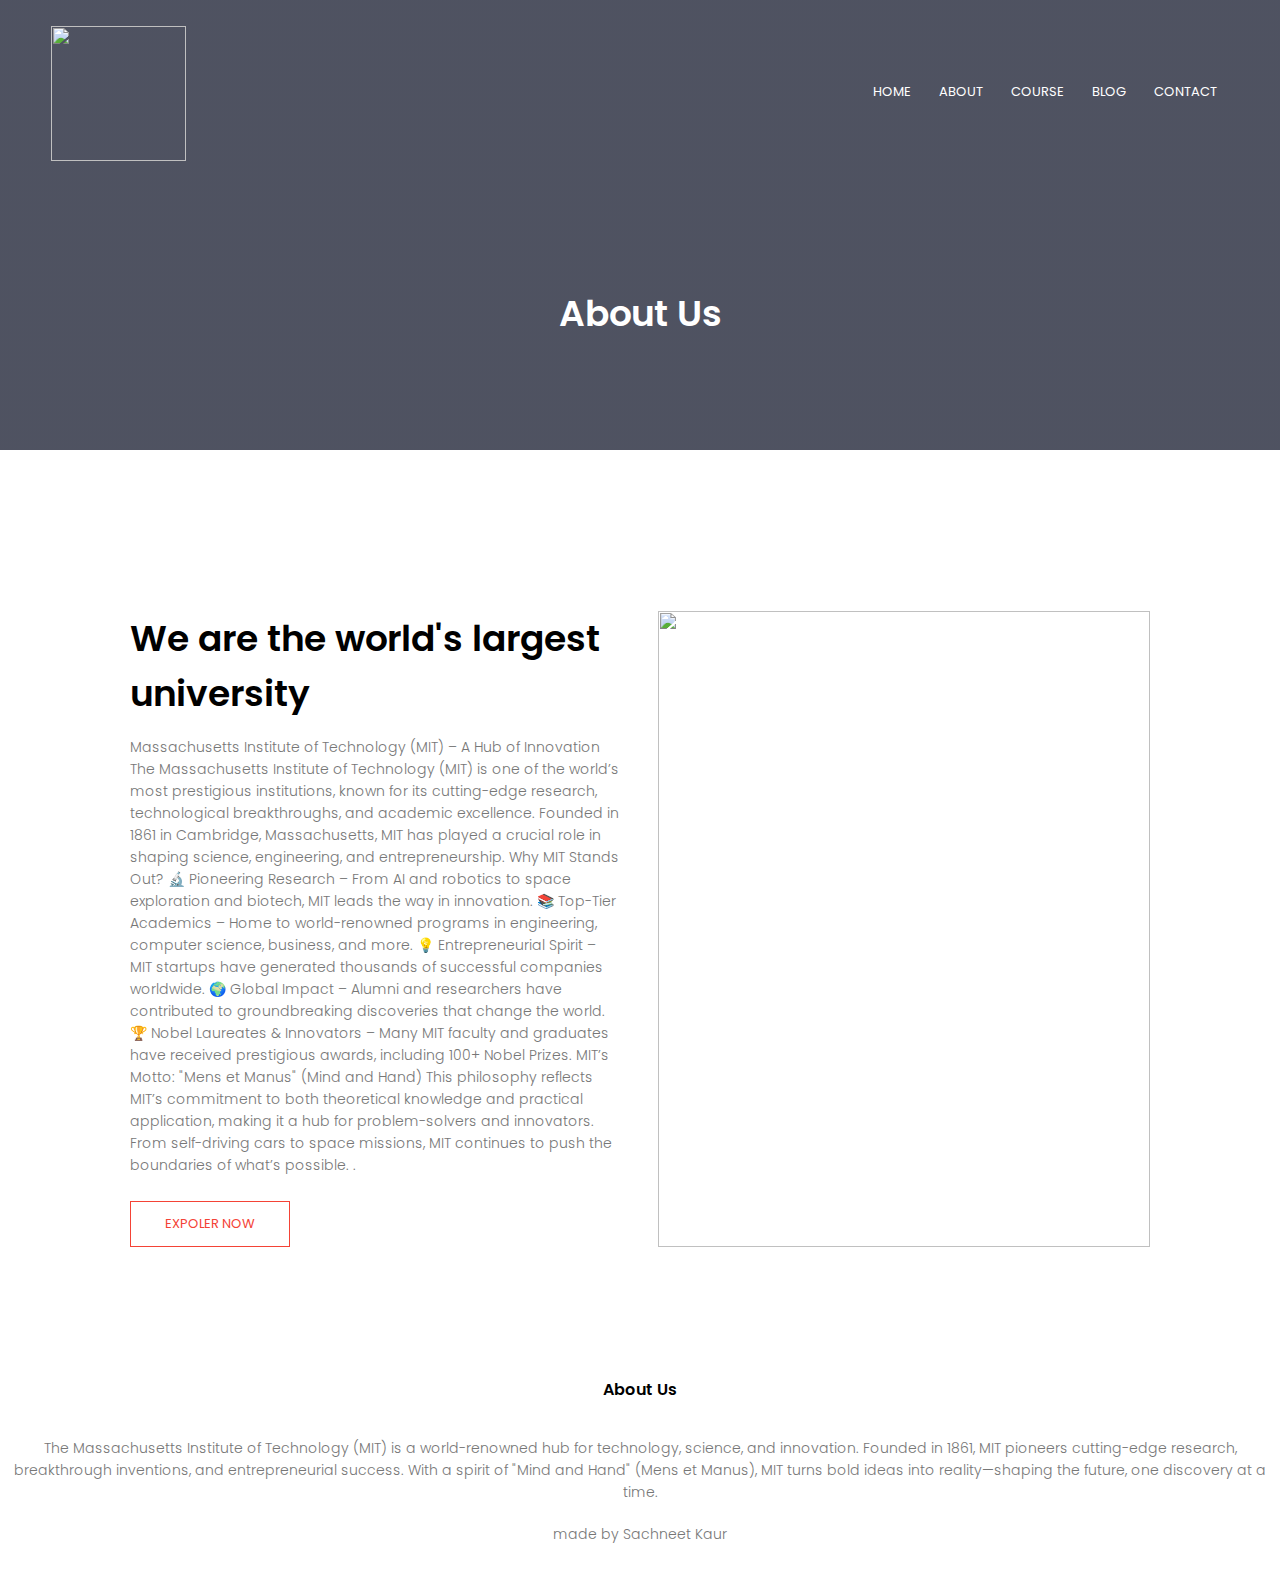
==== about.html @ 7f83778a "Add files via upload" ====
<html>
<head>
<meta name="viewport" content="width=device-width, initial-scale=1.0">
<title>University Website Design - Easy Tutorials</title>
<link rel="stylesheet" href="style.css">
<link href="https://fonts.googleapis.com/css?family=Poppins:100,200,300,400,600,700&display=swap" rel="stylesheet">
<link rel="stylesheet" href="https://stackpath.bootstrapcdn.com/font-awesome/4.7.0/css/font-awesome.min.css"> 
</head>
<body>
    <section class="sub-header">
        <nav>
            <a href="index.html"><img src="C:/Users/diljo/OneDrive/Desktop/EdufordCode/images/logo.png"></a>
            <div class="nav-links" id="navLinks">  
                <i class="fa fa-close" onclick="hideMenu()"></i>
                <ul>
                    <li><a href="index.html">HOME</a></li>
                    <li><a href="about.html">ABOUT</a></li>
                    <li><a href="course.html">COURSE</a></li>
                    <li><a href="blog.html">BLOG</a></li>
                    <li><a href="contact.html">CONTACT</a></li>
                </ul>
            </div>
            <i class="fa fa-bars" onclick="showMenu()"></i>
        </nav>   
            <h1>About Us</h1>
    </section>
    
    
<!------- about us content -------->
    
<section class="about-us">
    <div class="row">
        <div class="about-col">
            <h1>We are the world's largest university</h1>     
            <p>Massachusetts Institute of Technology (MIT) – A Hub of Innovation
                The Massachusetts Institute of Technology (MIT) is one of the world’s most prestigious institutions, known for its cutting-edge research, technological breakthroughs, and academic excellence. Founded in 1861 in Cambridge, Massachusetts, MIT has played a crucial role in shaping science, engineering, and entrepreneurship.
                
                Why MIT Stands Out?
                🔬 Pioneering Research – From AI and robotics to space exploration and biotech, MIT leads the way in innovation.
                📚 Top-Tier Academics – Home to world-renowned programs in engineering, computer science, business, and more.
                💡 Entrepreneurial Spirit – MIT startups have generated thousands of successful companies worldwide.
                🌍 Global Impact – Alumni and researchers have contributed to groundbreaking discoveries that change the world.
                🏆 Nobel Laureates & Innovators – Many MIT faculty and graduates have received prestigious awards, including 100+ Nobel Prizes.
                
                MIT’s Motto: "Mens et Manus" (Mind and Hand)
                This philosophy reflects MIT’s commitment to both theoretical knowledge and practical application, making it a hub for problem-solvers and innovators.
                
                From self-driving cars to space missions, MIT continues to push the boundaries of what’s possible. .</p>
            <a href="https://www.youtube.com/c/EasyTutorialsVideo?sub_confirmation=1" class="hero-btn red-btn">EXPOLER NOW</a>
        </div>
        <div class="about-col">
            <img src="C:/Users/diljo/OneDrive/Desktop/EdufordCode/images/about.jpg">
        </div>
    </div>    
</section>
    
<!-------- footer ---------->

<section class="footer">
    <h4>About Us</h4>
    <p>The Massachusetts Institute of Technology (MIT) is a world-renowned hub for technology, science, and innovation. Founded in 1861, MIT pioneers cutting-edge research, breakthrough inventions, and entrepreneurial success. With a spirit of "Mind and Hand" (Mens et Manus), MIT turns bold ideas into reality—shaping the future, one discovery at a time. </p>
    
        
    </div>
    <a href="https://www.youtube.com/c/EasyTutorialsVideo?sub_confirmation=1" class="footer-link"><p>made by Sachneet Kaur</p></a>
</section>   
  
<!----JavaScript for toggle menu---->
<script>
    var navLinks = document.getElementById("navLinks");

    function showMenu() {
        navLinks.style.right = "0";
    }

    function hideMenu() {
        navLinks.style.right = "-200px";
    }
</script> 
    
</body>
</html>
---- style.css ----
*{
    margin: 0;
    padding: 0;
    font-family: 'Poppins', sans-serif;
}
.header{
    min-height: 100vh;
    width: 100%;
    background-image: linear-gradient(rgba(4, 5, 10, 0.7),rgba(4,9,30,0.7)),url(C:/Users/diljo/OneDrive/Desktop/EdufordCode/images/banner.jpg);
    background-position: center;
    background-size: cover;
    position: relative;
    overflow: hidden;

}
/* Add a 3D perspective */
/* Smooth Opening Animation */
/* Smooth Fade-in for Images */
@keyframes fadeInImages {
    from {
        opacity: 0;
        transform: scale(0.9);
    }
    to {
        opacity: 1;
        transform: scale(1);
    }
}

/* Smooth Fade-in for Texts (Delayed) */
/* Smooth Fade-in for Images */
@keyframes fadeInImages {
    from {
        opacity: 0;
        transform: scale(0.9);
    }
    to {
        opacity: 1;
        transform: scale(1);
    }
}

/* Smooth Fade-in for Texts with Center Alignment */
@keyframes fadeInText {
    0% {
        opacity: 0;
        transform: translateY(20px);
        text-align: left;
    }
    50% {
        opacity: 0.5;
    }
    100% {
        opacity: 1;
        transform: translateY(0);
        text-align: center;
    }
}

/* Apply animation to images first */
img {
    animation: fadeInImages 1s ease-out;
}

/* Apply to text with delay & center alignment */
.text-box h1 {
    animation: fadeInText 1.5s ease-out;
    animation-delay: 0.5s; /* Delay so images appear first */
    opacity: 0; /* Ensures text is hidden until animation starts */
    animation-fill-mode: forwards;
}





nav{
    display: flex;
    padding: 2% 4%;
    justify-content: space-between;
    align-items: center;
}
nav img{
    width: 135px;
}
.nav-links{
    flex: 1;
    text-align: right;
}
.nav-links ul li{
    list-style: none;
    display: inline-block;
    padding: 8px 12px;
    position: relative;
}
.nav-links ul li a{
    color: #fff;
    text-decoration: none;
    font-size: 13px;
}
.nav-links ul li::after{
    content: '';
    width: 0%;
    height: 2px;
    background: #f44336;
    display: block;
    margin: auto;
    transition: .5s;    
}
.nav-links ul li:hover::after{
    width: 100%;
}
nav .fa{
    display: none;
}

.text-box{
    width: 90%;
    color: #fff;
    position: absolute;
    top: 50%;
    left: 50%;
    transform: translate(-50%, -50%);
    text-align: center;
}
.text-box h1{
    font-size: 62px;
}
.text-box p{
    margin: 20px 0 40px;
    font-size: 14px;
    color: #fff;
}
.hero-btn {
    display: inline-block;
    text-decoration: none;
    color: #fff;
    border: 1px solid #fff;
    padding: 12px 34px;
    font-size: 13px;
    background: transparent;
    position: relative;
    cursor: pointer;
    transition: 1s;
}

.hero-btn:hover{
    border: 1px solid #f44336;
    background: #f44336;
}


@media(max-width: 700px)
{
   .nav-links ul li
    {
        display: block;
    }
    .nav-links
    {
        position: fixed;
        background: #f44336;
        height: 100vh;
        width: 200px;
        top: 0;
        right: -200px;
        text-align: left;
        z-index: 2;
        transition: 0.5s;
    }
    .nav-links ul{
        padding: 30px;
    }
    nav .fa{
        display: block;
        color: #fff;
        margin: 10px;
        font-size: 22px;
        cursor: pointer; 
    }
    .text-box h1{
        font-size: 20px;
    }
}

/*---------- course --------*/

.course{
    width: 80%;
    margin: auto;
    text-align: center;
    padding-top: 100px;
}
h1{
    font-size: 36px;
    font-weight: 600;
}
p{
    color: #777;
    font-size: 14px;
    font-weight: 300;
    line-height: 22px;
    padding: 10px;
}
.row{
    margin-top: 5%;
    display: flex;
    justify-content: space-between;  
}
  
.course-col{
    flex-basis: 31%;
    background: #fff3f3;
    border-radius: 10px;
    margin-bottom: 5%;
    padding: 20px 12px;
    box-sizing: border-box;
    transition: .5s;
}
h3{
    text-align: center;
    font-weight: 600;
    margin: 10px 0;
}
.course-col:hover{
    box-shadow: 0 0 20px 0px rgba(0, 0, 0, 0.2);
}

@media (max-width:700px){
    .row{
        flex-direction: column;
    }
} 

/*---------------- campus ----------------*/

.campus{
    width: 80%;
    margin: auto;
    text-align: center;
    padding-top: 50px;
}
.campus-col{
    flex-basis: 32%;
    border-radius: 10px;
    margin-bottom: 30px;
    position: relative;
    overflow: hidden;
}
.campus-col img{
    width: 100%;
}

.layer{
    background: transparent;
    height: 100%;
    width: 100%;
    top: 0;
    left: 0;
    position: absolute;
    transition: .5s;
}
.layer:hover{
    background: rgba(226, 0, 0, 0.7);
}
.layer h3{
    width: 100%;
    font-weight: 500;
    color: #fff;
    font-size: 26px;
    bottom: 0;
    left: 50%;
    transform: translateX(-50%);
    position: absolute;
    opacity: 0;
    transition: .5s;
}
.layer:hover h3{
    bottom: 49%;
    opacity: 1;
}

/*-------------- Facilities ----------------*/

.facility{
    width: 80%;
    margin: auto;
    text-align: center;
    padding-top: 100px;
}
.facility-col{
    flex-basis: 31%;
    border-radius: 10px;
    margin-bottom: 5%;
    text-align: left;
}
.facility-col img{
    width: 100%;
    border-radius: 10px;
}
.facility-col p{
    padding: 0;
}
.facility-col h3{
    margin-top: 16px;
    margin-bottom: 15px;
    text-align: left;
}

/*---------------- testimonials ------------------*/

.testimonials{
    width: 80%;
    margin: auto;
    padding-top: 100px;
    text-align: center;
}

.testimonial-col{
    flex-basis: 44%;
    border-radius: 10px;
    margin-bottom: 5%;
    text-align: left;
    background: #fff3f3;
    padding: 25px;
    cursor: pointer;
    display: flex;
}
.testimonial-col img{
    height: 40px;
    margin-left: 5px;
    margin-right: 30px;
    border-radius: 50%;
}
.testimonial-col p{
    padding: 0;
}
.testimonial-col h3{
    margin-top: 15px;
    text-align: left;
}
.testimonial-col .fa{
    color: #f44336;
}

@media(max-width:700px){
    .testimonial-col img{
        margin-left: 0px;
        margin-right: 15px;
    }
}

/*-------- Call To Action ----------*/


.cta{
    margin: 100px auto;
    width: 80%;
    background-image: linear-gradient(rgba(0,0,0,0.7),rgba(0,0,0,0.7)),url(images/banner2.jpg);
    background-position: center;
    background-size: cover;
    border-radius: 10px;
    text-align: center;
    padding: 100px 0;
}
.cta h1{
    color: #fff;
    margin-bottom: 40px; 
    padding: 0; 
}

@media(max-width:700px){
    .cta h1{
        font-size: 24px;
    }
}

/*--------------Footer---------------*/

.footer{
    width: 100%;
    text-align: center;
    padding: 30px 0;
}
.footer h4{
    margin-bottom: 25px;
    margin-top: 20px;
    font-weight: 600;
}

.icons .fa{
    color: #f44336;
    margin: 0 13px;
    cursor: pointer;
    padding: 18px 0;
}
.fa-heart-o{
    color: #f44336;
}


/*--------------- About Us Page --------------*/


.sub-header{
    height: 50vh;
    width: 100%;
    background-image: linear-gradient(rgba(4,9,30,0.7),rgba(4,9,30,0.7)),url(images/background.jpg);
    background-position: center;
    background-size: cover;
    text-align: center;
    color: #fff;
}
.sub-header h1{
    margin-top: 100px;
}
.about-us{
    width: 80%;
    margin: auto;
    padding-top: 80px;
    padding-bottom: 50px;
}

.about-col{
    flex-basis: 48%;
    padding: 30px 2px;
}
.about-col h1{
    padding-top: 0;
}
.about-col p{
    padding: 15px 0 25px;
}

.hero-btn.red-btn{
    border: 1px solid #f44336;
    background: transparent;
    color: #f44336;
}
.hero-btn.red-btn:hover{
    border: 1px solid #f44336;
    background: #f44336;
    color: #fff;
}
.hero-btn.red-btn::after{
    background: #f44336;
}
.hero-btn.red-btn::before{
    background: #f44336;
}
.content-image{
    flex-basis: 50%;
}
.about-col img{
    width: 100%;
}

/*---------- Blog Page -------------*/

.blog-content{
    width: 80%;
    margin: auto;
    padding: 60px 0;
}
.blog-left{
    flex-basis: 65%;
}
.blog-right{
    flex-basis: 32%;
}
.blog-left img{
    width: 100%;
}
.blog-left h2{
    color: #222;
    font-weight: 600;
    margin: 30px 0;
}
.blog-left p{
    color: #999;
    padding: 0;
}

.blog-right h3{
    background: #f44336;
    color: #fff;
    padding: 7px 0;
    font-size: 16px;
    margin-bottom: 20px;
}
.blog-right div{
    display: flex;
    align-items: center;
    justify-content: space-between;
    color: #555;
    padding: 8px;
    box-sizing: border-box;
}

.comment-box{
    border: 1px solid #ccc;
    margin: 50px 0;
    padding: 10px 20px;
}

.comment-box h3{
    text-align: left;
}
.comment-form input, .comment-form textarea{
    width: 100%;
    padding: 10px;
    margin: 15px 0;
    box-sizing: border-box;
    border: none;
    outline: none;
    background: #f0f0f0;
}
.comment-form button{
    margin: 10px 0;
}


@media (max-width:700px){
    .sub-header h1{
        font-size: 24px;
    }
} 


/*------- Contact Us Page ------------*/

.location{
    width: 80%;
    margin: auto;
    padding: 80px 0;
}
.location iframe{
    width: 100%;
}

.contact-us{
    width: 80%;
    margin: auto;
}
.contact-col{
    flex-basis: 48%;
    margin-bottom: 30px;
}

.contact-col div{
    display: flex;
    align-items: center;
    margin-bottom: 40px;
}

.contact-col div .fa{
    font-size: 28px;
    color: #f44336;
    margin: 10px;
    margin-right: 30px;
}
    
.contact-col div p{
    padding: 0;
}
.contact-col div h5{
    font-size: 20px;
    margin-bottom: 5px;
    color: #555;
    font-weight: 400;
    
}
.contact-col input, .contact-col textarea{
    width: 100%;
    padding: 15px;
    margin-bottom: 17px;
    outline: none;
    border: 1px solid #ccc;
}

.footer-link{
    text-decoration: none;
    color: #777;
}
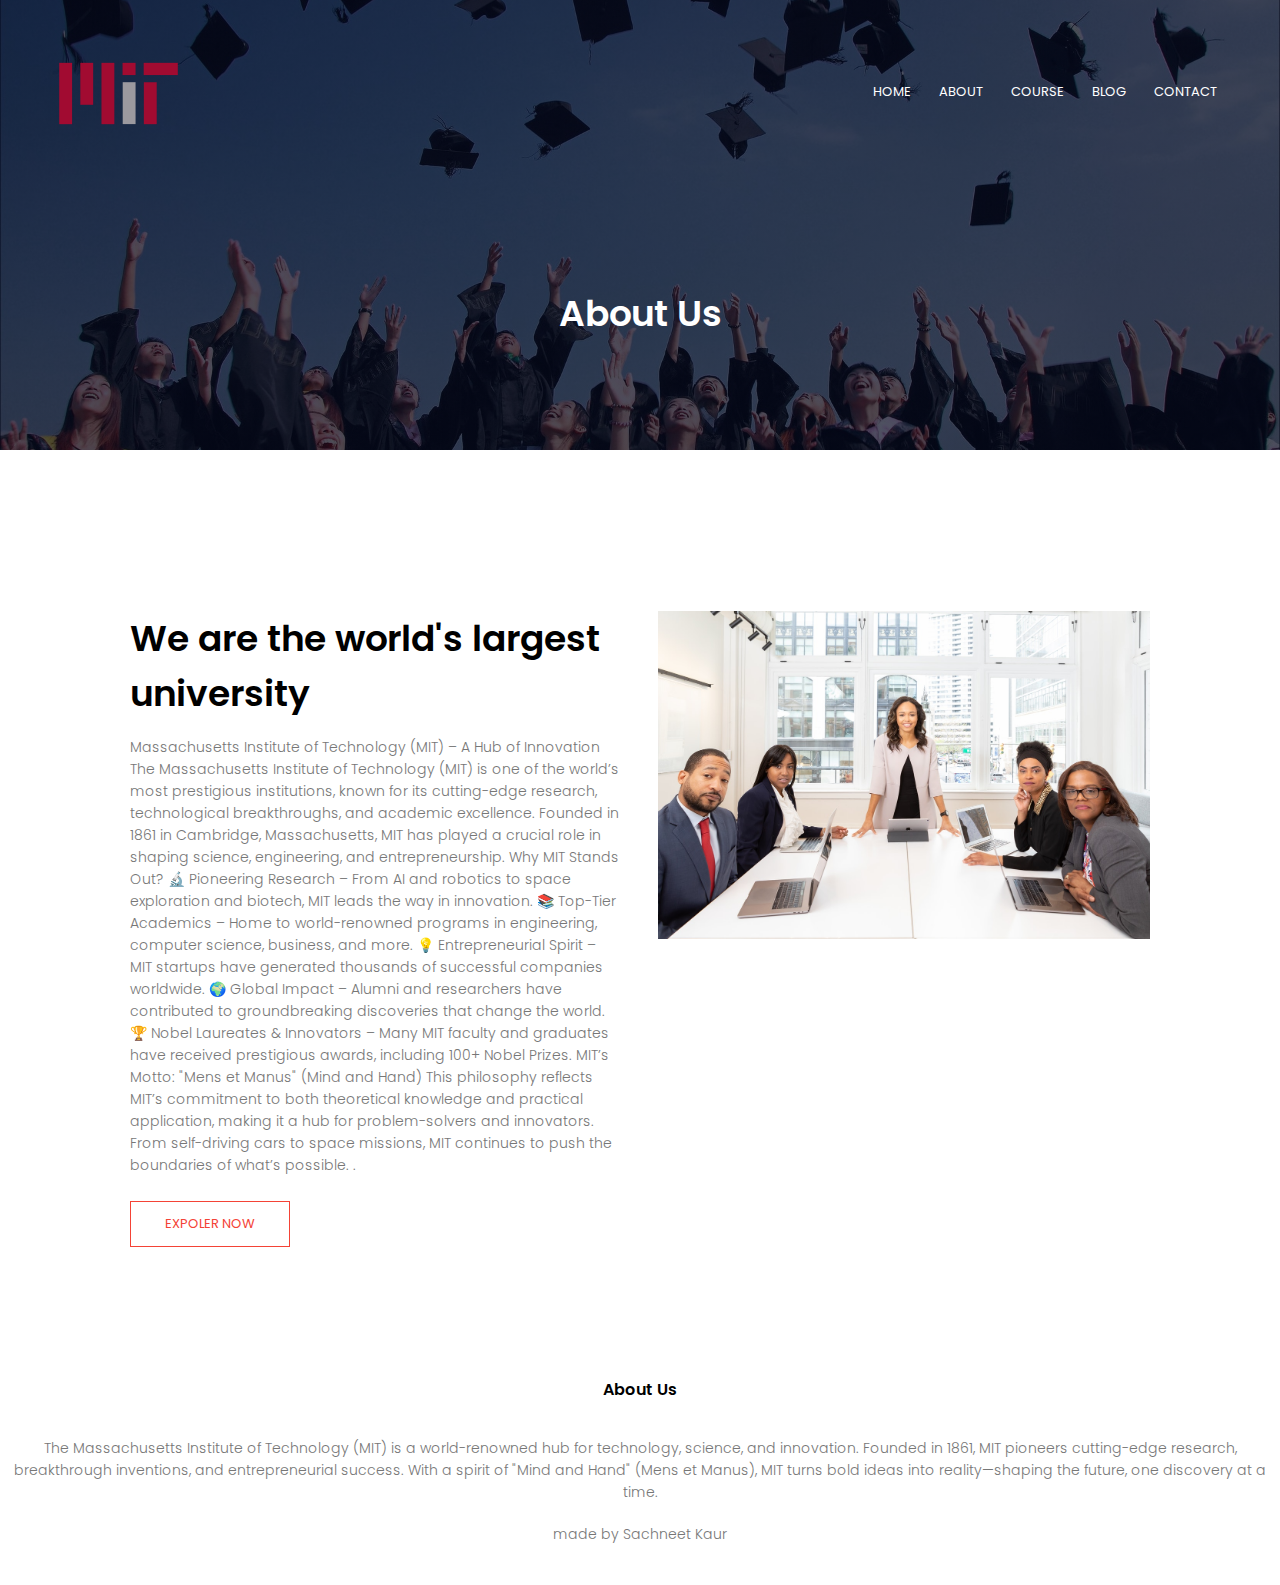
==== commit 1474124c: "Update about.html" ====
--- a/about.html
+++ b/about.html
@@ -9,7 +9,7 @@
 <body>
     <section class="sub-header">
         <nav>
-            <a href="index.html"><img src="C:/Users/diljo/OneDrive/Desktop/EdufordCode/images/logo.png"></a>
+            <a href="index.html"><img src="images/logo.png"></a>
             <div class="nav-links" id="navLinks">  
                 <i class="fa fa-close" onclick="hideMenu()"></i>
                 <ul>
@@ -49,7 +49,7 @@
             <a href="https://www.youtube.com/c/EasyTutorialsVideo?sub_confirmation=1" class="hero-btn red-btn">EXPOLER NOW</a>
         </div>
         <div class="about-col">
-            <img src="C:/Users/diljo/OneDrive/Desktop/EdufordCode/images/about.jpg">
+            <img src="images/about.jpg">
         </div>
     </div>    
 </section>
@@ -79,4 +79,4 @@
 </script> 
     
 </body>
-</html>    +</html>    
--- a/style.css
+++ b/style.css
@@ -6,7 +6,7 @@
 .header{
     min-height: 100vh;
     width: 100%;
-    background-image: linear-gradient(rgba(4, 5, 10, 0.7),rgba(4,9,30,0.7)),url(C:/Users/diljo/OneDrive/Desktop/EdufordCode/images/banner.jpg);
+    background-image: linear-gradient(rgba(4, 5, 10, 0.7),rgba(4,9,30,0.7)),url(images/banner.jpg);
     background-position: center;
     background-size: cover;
     position: relative;
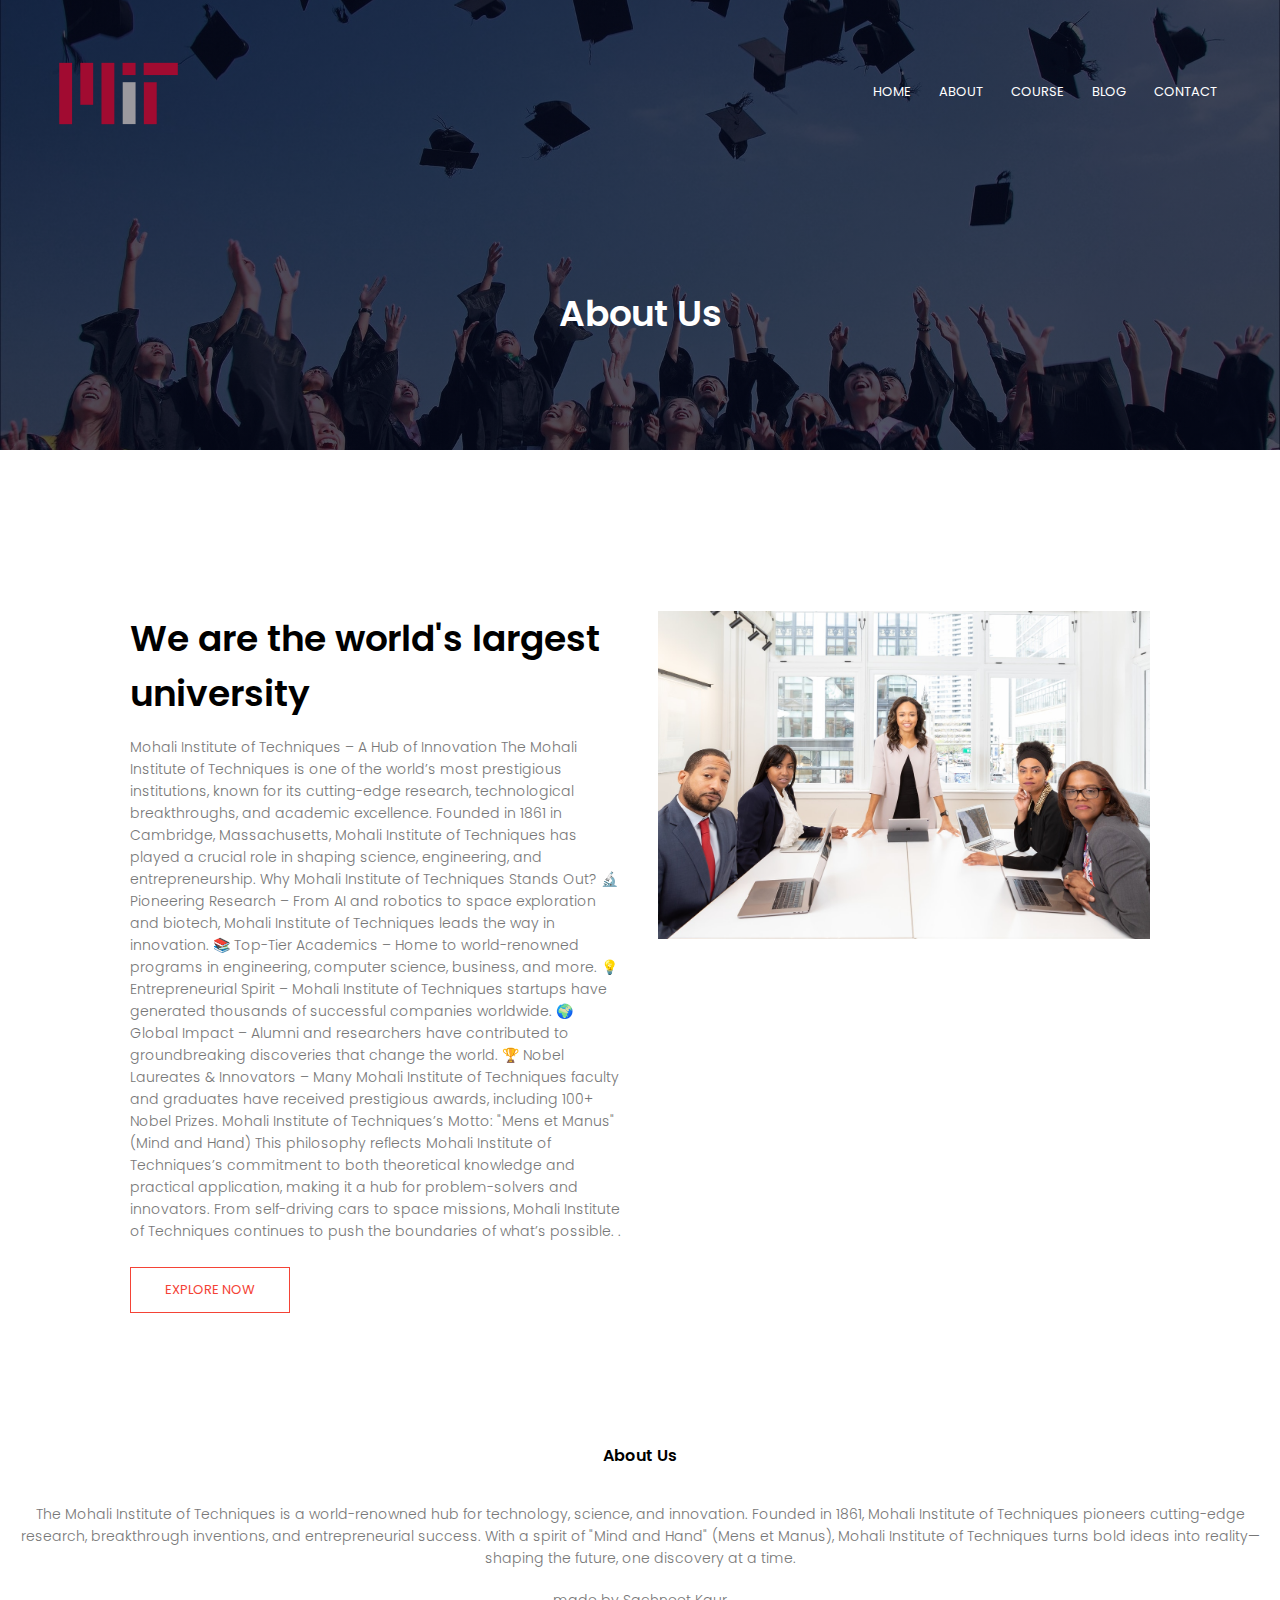
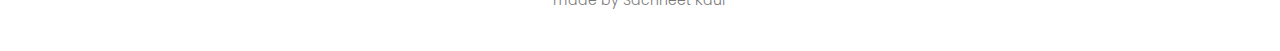
==== commit 53bfd44c: "Update about.html" ====
--- a/about.html
+++ b/about.html
@@ -32,21 +32,21 @@
     <div class="row">
         <div class="about-col">
             <h1>We are the world's largest university</h1>     
-            <p>Massachusetts Institute of Technology (MIT) – A Hub of Innovation
-                The Massachusetts Institute of Technology (MIT) is one of the world’s most prestigious institutions, known for its cutting-edge research, technological breakthroughs, and academic excellence. Founded in 1861 in Cambridge, Massachusetts, MIT has played a crucial role in shaping science, engineering, and entrepreneurship.
+            <p>Mohali Institute of Techniques – A Hub of Innovation
+                The Mohali Institute of Techniques is one of the world’s most prestigious institutions, known for its cutting-edge research, technological breakthroughs, and academic excellence. Founded in 1861 in Cambridge, Massachusetts, Mohali Institute of Techniques has played a crucial role in shaping science, engineering, and entrepreneurship.
                 
-                Why MIT Stands Out?
-                🔬 Pioneering Research – From AI and robotics to space exploration and biotech, MIT leads the way in innovation.
+                Why Mohali Institute of Techniques Stands Out?
+                🔬 Pioneering Research – From AI and robotics to space exploration and biotech, Mohali Institute of Techniques leads the way in innovation.
                 📚 Top-Tier Academics – Home to world-renowned programs in engineering, computer science, business, and more.
-                💡 Entrepreneurial Spirit – MIT startups have generated thousands of successful companies worldwide.
+                💡 Entrepreneurial Spirit – Mohali Institute of Techniques startups have generated thousands of successful companies worldwide.
                 🌍 Global Impact – Alumni and researchers have contributed to groundbreaking discoveries that change the world.
-                🏆 Nobel Laureates & Innovators – Many MIT faculty and graduates have received prestigious awards, including 100+ Nobel Prizes.
+                🏆 Nobel Laureates & Innovators – Many Mohali Institute of Techniques faculty and graduates have received prestigious awards, including 100+ Nobel Prizes.
                 
-                MIT’s Motto: "Mens et Manus" (Mind and Hand)
-                This philosophy reflects MIT’s commitment to both theoretical knowledge and practical application, making it a hub for problem-solvers and innovators.
+                Mohali Institute of Techniques’s Motto: "Mens et Manus" (Mind and Hand)
+                This philosophy reflects Mohali Institute of Techniques’s commitment to both theoretical knowledge and practical application, making it a hub for problem-solvers and innovators.
                 
-                From self-driving cars to space missions, MIT continues to push the boundaries of what’s possible. .</p>
-            <a href="https://www.youtube.com/c/EasyTutorialsVideo?sub_confirmation=1" class="hero-btn red-btn">EXPOLER NOW</a>
+                From self-driving cars to space missions, Mohali Institute of Techniques continues to push the boundaries of what’s possible. .</p>
+            <a href="https://www.youtube.com/c/EasyTutorialsVideo?sub_confirmation=1" class="hero-btn red-btn">EXPLORE NOW</a>
         </div>
         <div class="about-col">
             <img src="images/about.jpg">
@@ -58,7 +58,7 @@
 
 <section class="footer">
     <h4>About Us</h4>
-    <p>The Massachusetts Institute of Technology (MIT) is a world-renowned hub for technology, science, and innovation. Founded in 1861, MIT pioneers cutting-edge research, breakthrough inventions, and entrepreneurial success. With a spirit of "Mind and Hand" (Mens et Manus), MIT turns bold ideas into reality—shaping the future, one discovery at a time. </p>
+    <p>The Mohali Institute of Techniques is a world-renowned hub for technology, science, and innovation. Founded in 1861, Mohali Institute of Techniques pioneers cutting-edge research, breakthrough inventions, and entrepreneurial success. With a spirit of "Mind and Hand" (Mens et Manus), Mohali Institute of Techniques turns bold ideas into reality—shaping the future, one discovery at a time. </p>
     
         
     </div>
@@ -79,4 +79,5 @@
 </script> 
     
 </body>
-</html>    
+</html>
+
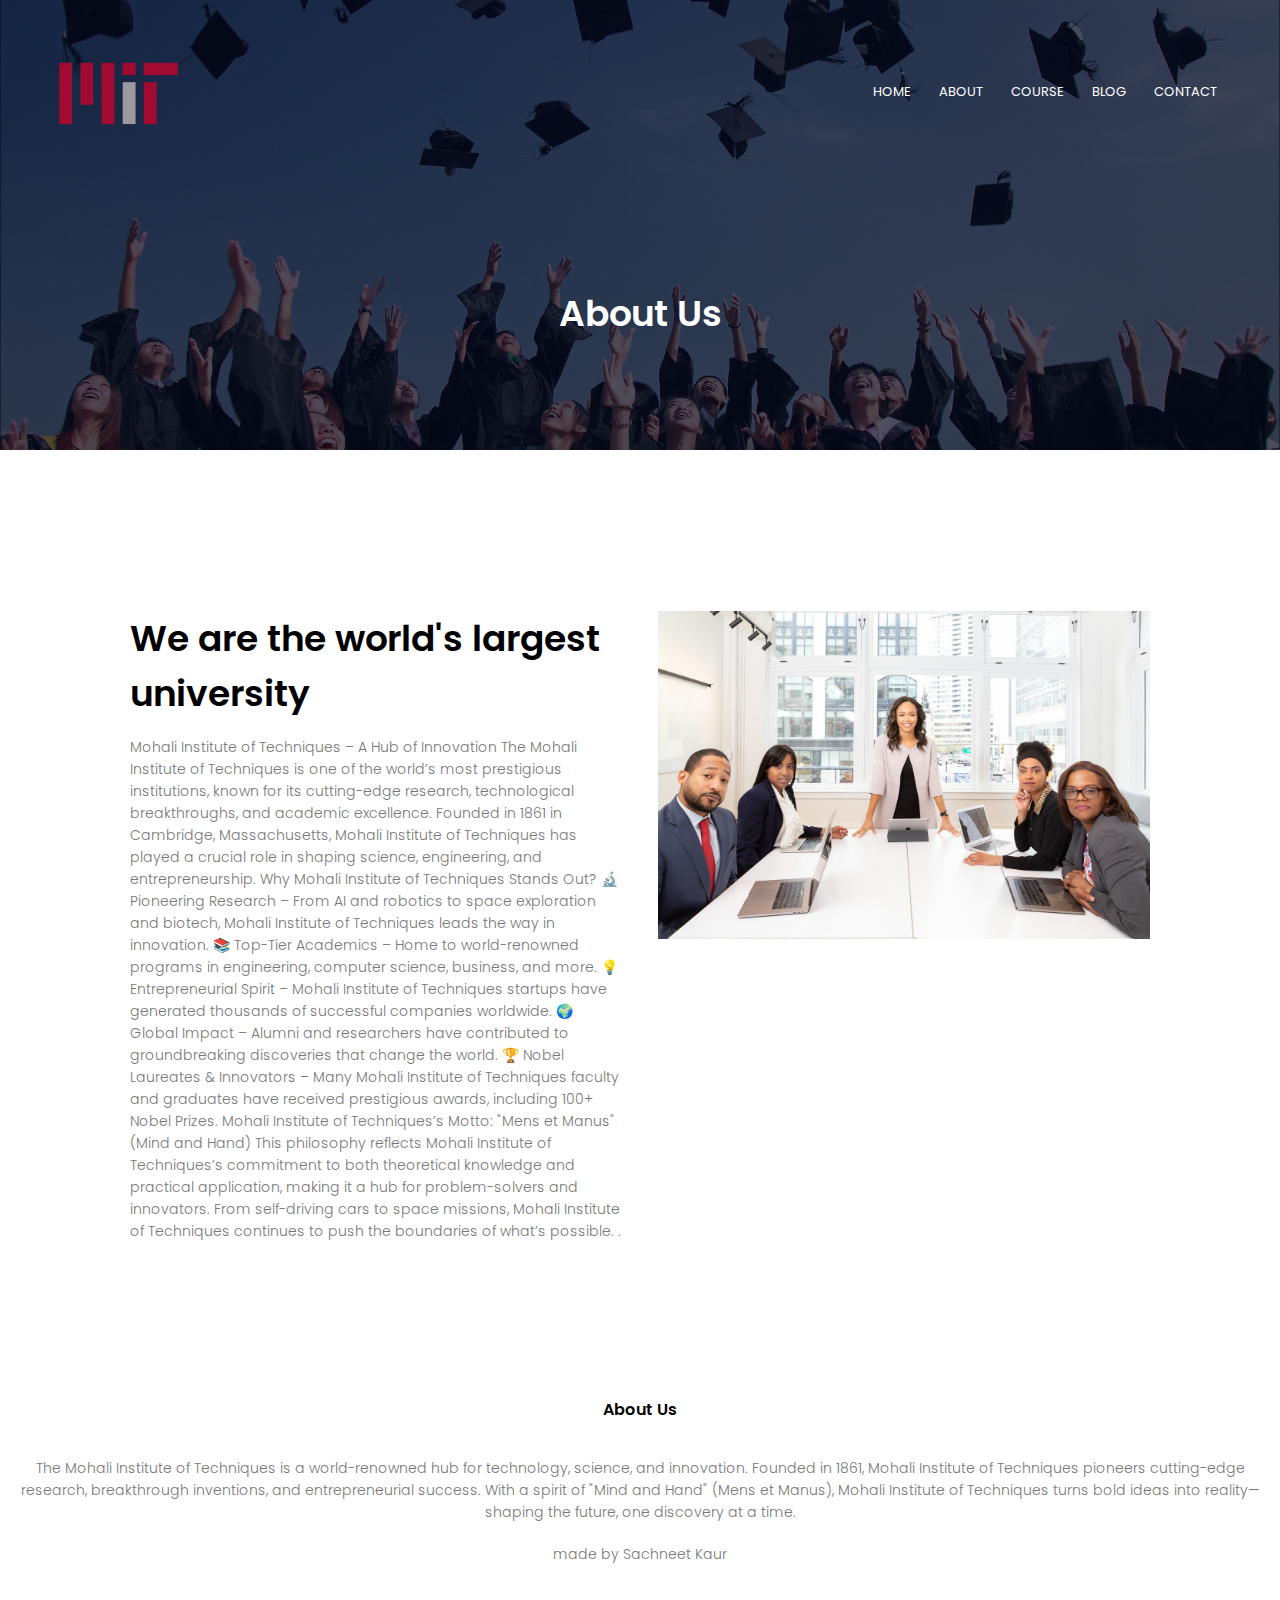
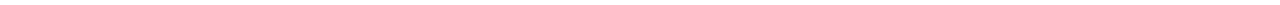
==== commit cef230cd: "Update about.html" ====
--- a/about.html
+++ b/about.html
@@ -46,7 +46,7 @@
                 This philosophy reflects Mohali Institute of Techniques’s commitment to both theoretical knowledge and practical application, making it a hub for problem-solvers and innovators.
                 
                 From self-driving cars to space missions, Mohali Institute of Techniques continues to push the boundaries of what’s possible. .</p>
-            <a href="https://www.youtube.com/c/EasyTutorialsVideo?sub_confirmation=1" class="hero-btn red-btn">EXPLORE NOW</a>
+           
         </div>
         <div class="about-col">
             <img src="images/about.jpg">
@@ -62,7 +62,7 @@
     
         
     </div>
-    <a href="https://www.youtube.com/c/EasyTutorialsVideo?sub_confirmation=1" class="footer-link"><p>made by Sachneet Kaur</p></a>
+    <p>made by Sachneet Kaur</p></a>
 </section>   
   
 <!----JavaScript for toggle menu---->
